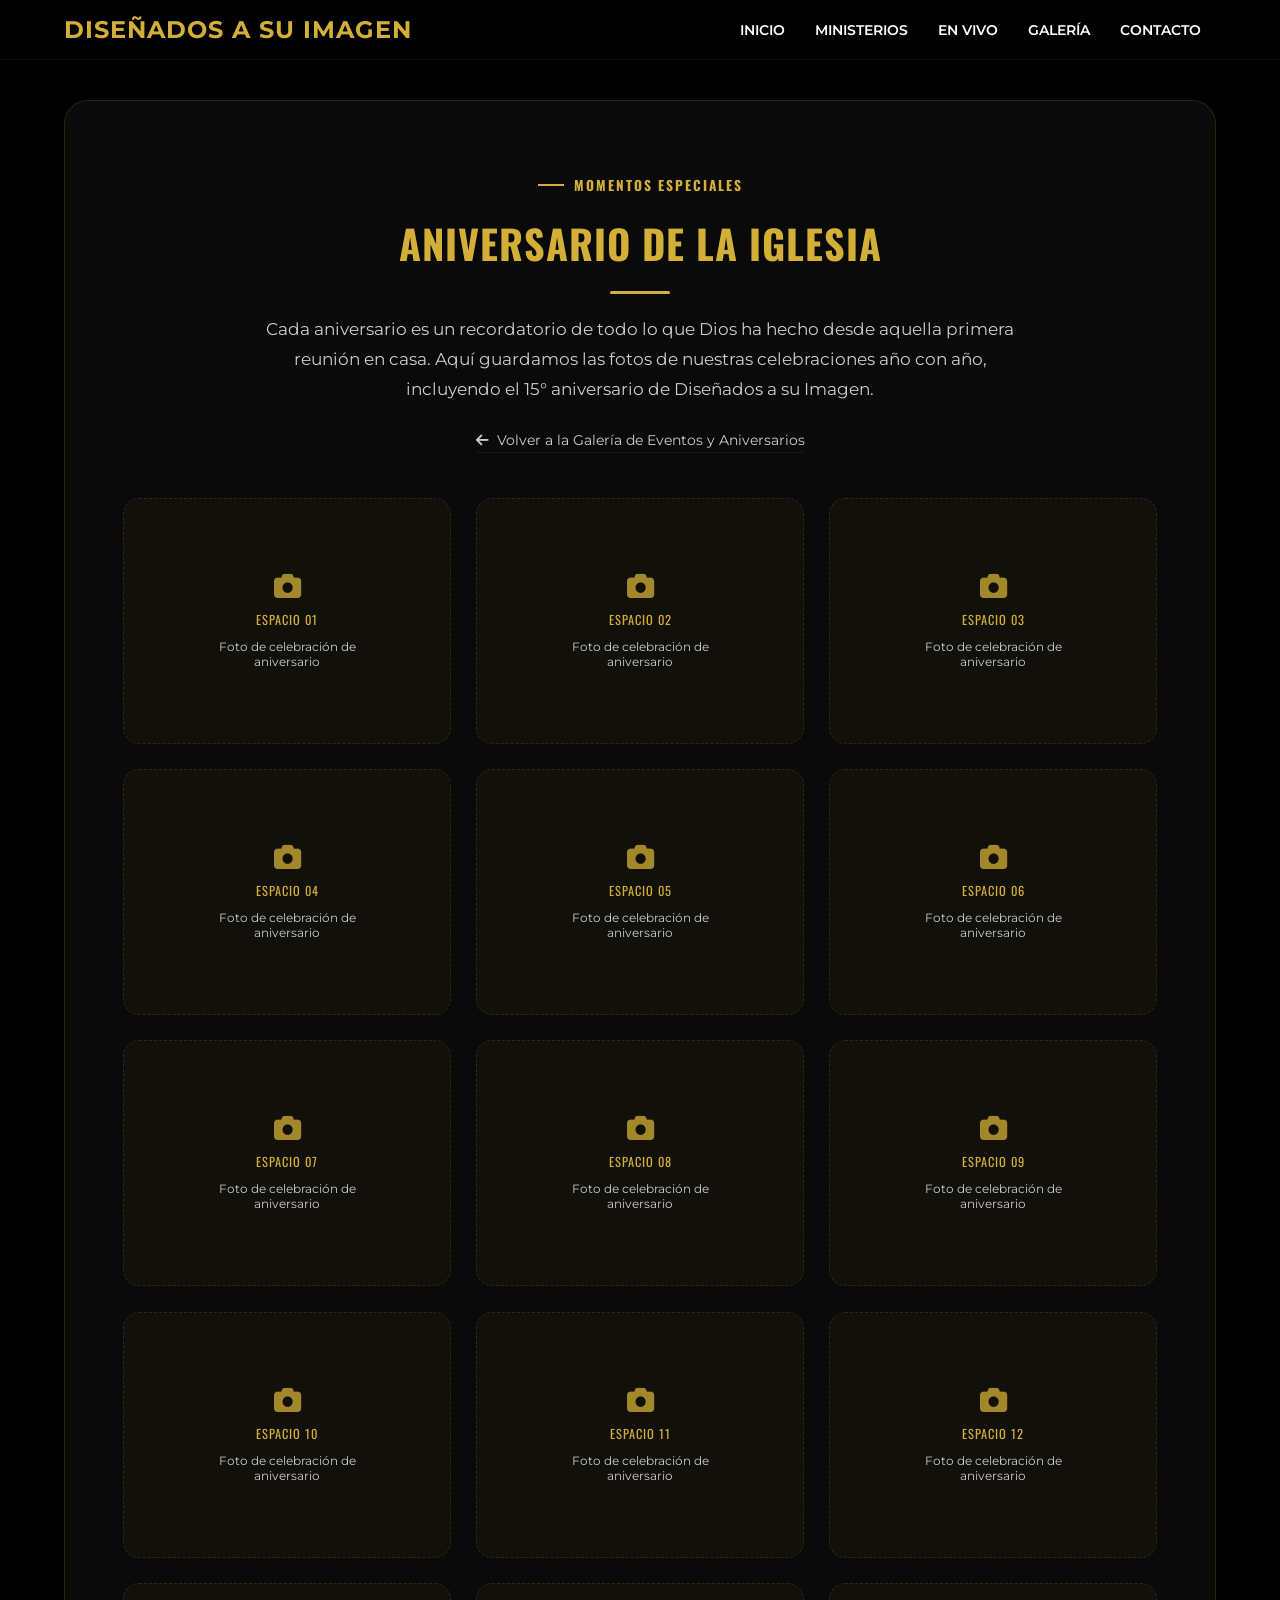
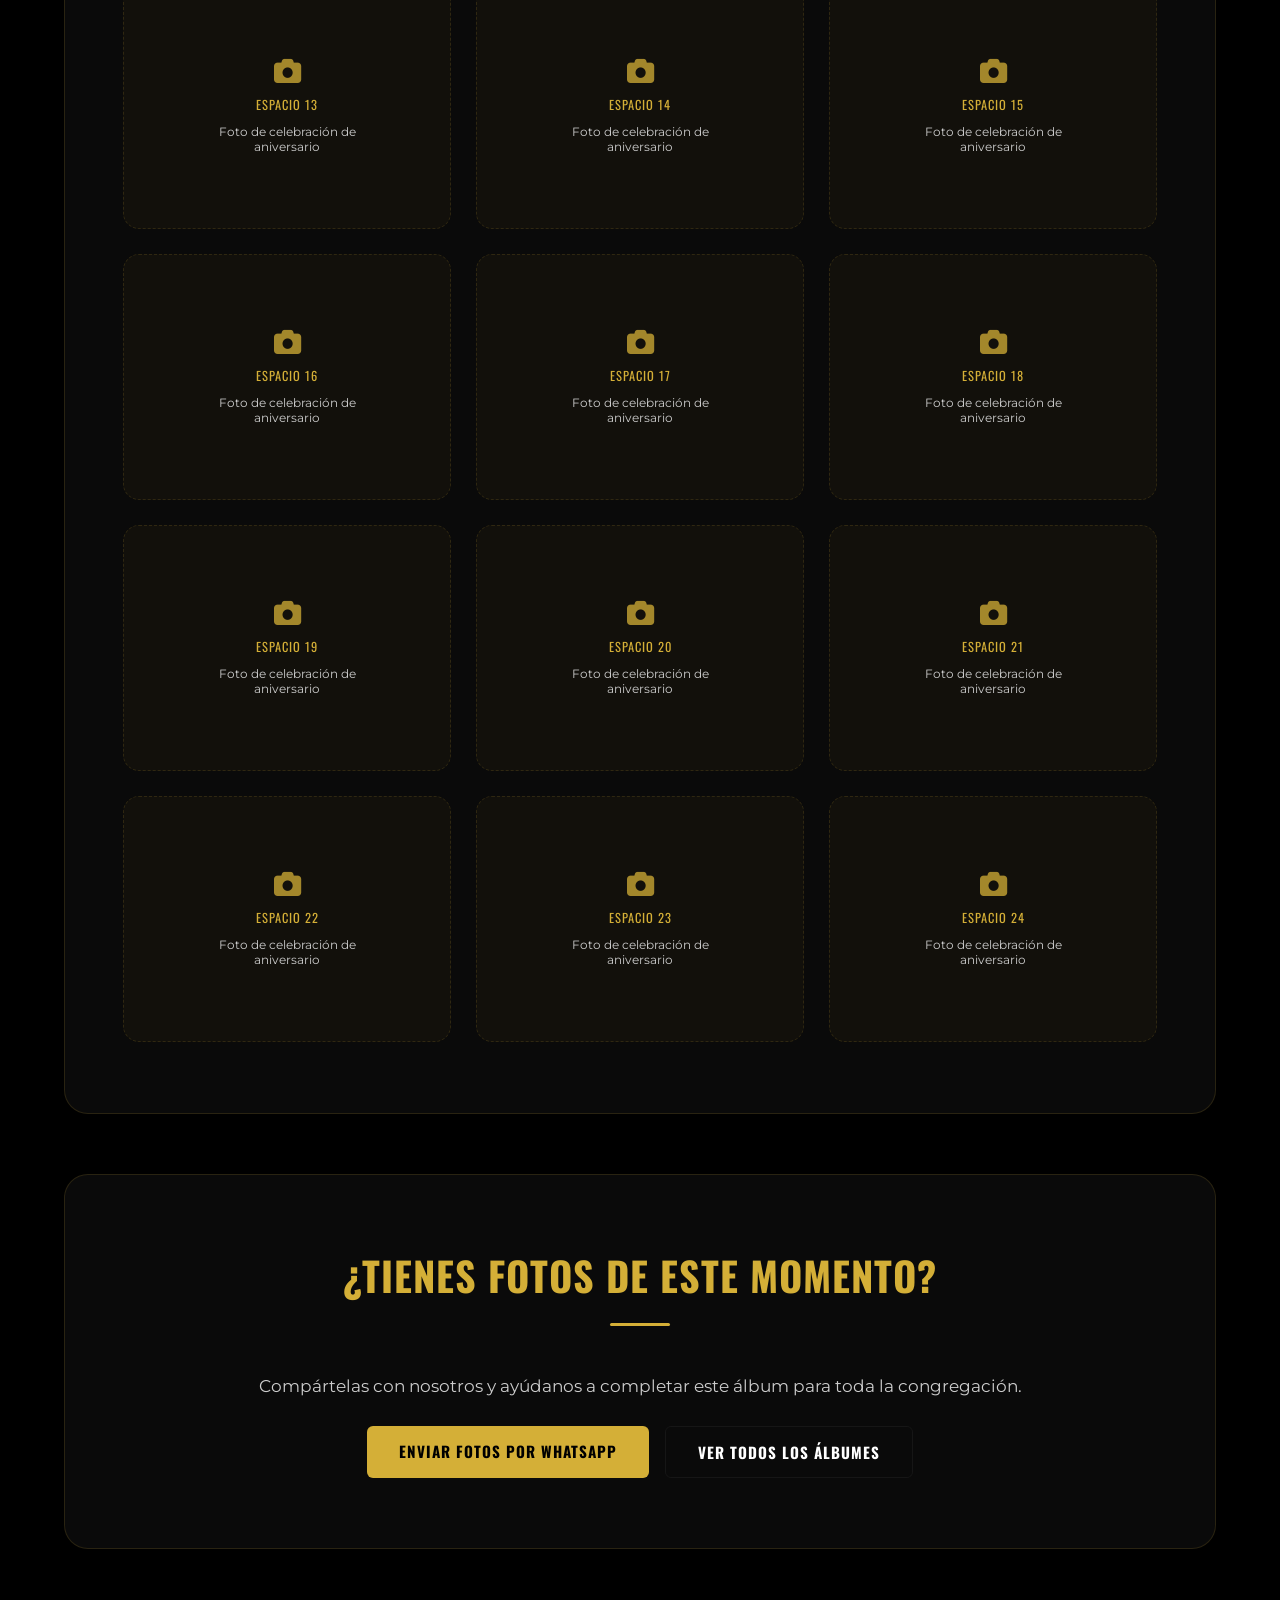
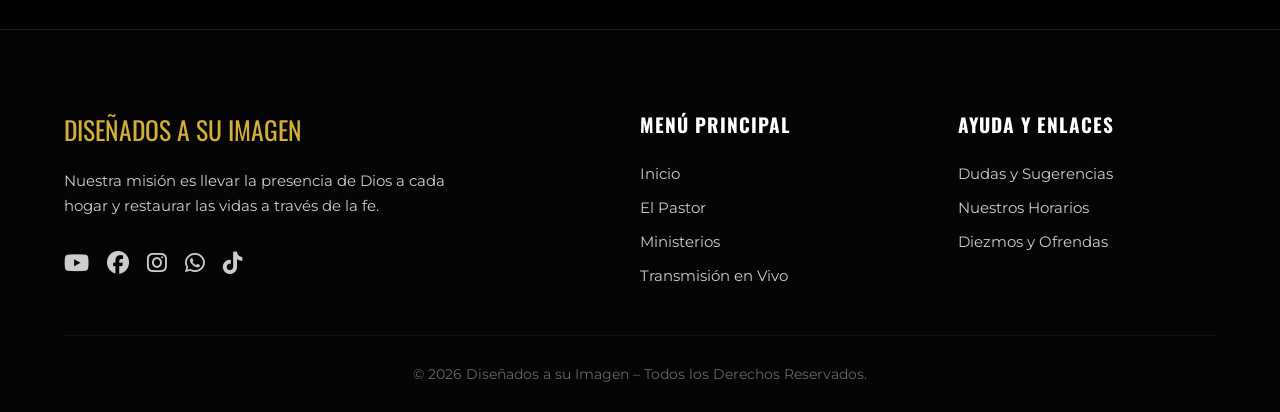
==== aniversario.html @ e5a306fc "Add files via upload" ====
<!DOCTYPE html>
<html lang="es">
<head>
    <meta charset="UTF-8">
    <meta name="viewport" content="width=device-width, initial-scale=1.0">

    <meta name="description" content="Cada aniversario es un recordatorio de todo lo que Dios ha hecho desde aquella primera reunión en casa. Aquí guardamos las fotos de nuestras celebraciones año con año, incluyendo el 15° aniversario de Diseñados a su Imagen.">

    <title>Aniversario de la Iglesia | Diseñados a su Imagen</title>

    <link rel="icon" type="image/svg+xml" href="favicon.svg">

    <link rel="preconnect" href="https://cdnjs.cloudflare.com" crossorigin>
    <link rel="preconnect" href="https://fonts.googleapis.com" crossorigin>

    <link rel="stylesheet" href="https://cdnjs.cloudflare.com/ajax/libs/font-awesome/6.4.0/css/all.min.css">
    <link rel="stylesheet" href="estilos.css">
    <link rel="stylesheet" href="galeria-extra.css">
</head>
<body>
    <header>
        <nav class="nav-principal">
            <a href="https://disenados-asu-imagen.github.io/index.html#inicio" class="logo">DISEÑADOS A SU IMAGEN</a>

            <ul class="menu-links">
                <li><a href="https://disenados-asu-imagen.github.io/index.html#inicio">Inicio</a></li>
                <li><a href="https://disenados-asu-imagen.github.io/index.html#ministerio">Ministerios</a></li>
                <li><a href="https://disenados-asu-imagen.github.io/index.html#en-vivo">En Vivo</a></li>
                <li><a href="https://disenados-asu-imagen.github.io/visita.html">Galería</a></li>
                <li><a href="https://disenados-asu-imagen.github.io/index.html#contacto">Contacto</a></li>
            </ul>
        </nav>
    </header>

    <section class="seccion">
        <div class="contenedor panel-elegante galeria-hero">
            <span class="galeria-eyebrow reveal">Momentos especiales</span>
            <h1 class="titulo-seccion reveal">ANIVERSARIO DE LA IGLESIA</h1>
            <p class="galeria-intro reveal">Cada aniversario es un recordatorio de todo lo que Dios ha hecho desde aquella primera reunión en casa. Aquí guardamos las fotos de nuestras celebraciones año con año, incluyendo el 15° aniversario de Diseñados a su Imagen.</p>
            <a class="volver-galeria reveal" href="https://disenados-asu-imagen.github.io/visita.html"><i class="fas fa-arrow-left"></i> Volver a la Galería de Eventos y Aniversarios</a>

            <div class="galeria-grid">
                <div class="foto-placeholder reveal" data-slot="01">
                    <i class="fas fa-camera"></i>
                    <span class="slot-label">Espacio 01</span>
                    <span class="slot-hint">Foto de celebración de aniversario</span>
                </div>
                <!-- Foto real: reemplaza el <div> de arriba por
                     <div class="foto-placeholder foto-real reveal"><img src="fotos/CARPETA/foto-01.jpg" alt="Descripción de la foto"></div> -->

                <div class="foto-placeholder reveal" data-slot="02">
                    <i class="fas fa-camera"></i>
                    <span class="slot-label">Espacio 02</span>
                    <span class="slot-hint">Foto de celebración de aniversario</span>
                </div>
                <!-- Foto real: reemplaza el <div> de arriba por
                     <div class="foto-placeholder foto-real reveal"><img src="fotos/CARPETA/foto-02.jpg" alt="Descripción de la foto"></div> -->

                <div class="foto-placeholder reveal" data-slot="03">
                    <i class="fas fa-camera"></i>
                    <span class="slot-label">Espacio 03</span>
                    <span class="slot-hint">Foto de celebración de aniversario</span>
                </div>
                <!-- Foto real: reemplaza el <div> de arriba por
                     <div class="foto-placeholder foto-real reveal"><img src="fotos/CARPETA/foto-03.jpg" alt="Descripción de la foto"></div> -->

                <div class="foto-placeholder reveal" data-slot="04">
                    <i class="fas fa-camera"></i>
                    <span class="slot-label">Espacio 04</span>
                    <span class="slot-hint">Foto de celebración de aniversario</span>
                </div>
                <!-- Foto real: reemplaza el <div> de arriba por
                     <div class="foto-placeholder foto-real reveal"><img src="fotos/CARPETA/foto-04.jpg" alt="Descripción de la foto"></div> -->

                <div class="foto-placeholder reveal" data-slot="05">
                    <i class="fas fa-camera"></i>
                    <span class="slot-label">Espacio 05</span>
                    <span class="slot-hint">Foto de celebración de aniversario</span>
                </div>
                <!-- Foto real: reemplaza el <div> de arriba por
                     <div class="foto-placeholder foto-real reveal"><img src="fotos/CARPETA/foto-05.jpg" alt="Descripción de la foto"></div> -->

                <div class="foto-placeholder reveal" data-slot="06">
                    <i class="fas fa-camera"></i>
                    <span class="slot-label">Espacio 06</span>
                    <span class="slot-hint">Foto de celebración de aniversario</span>
                </div>
                <!-- Foto real: reemplaza el <div> de arriba por
                     <div class="foto-placeholder foto-real reveal"><img src="fotos/CARPETA/foto-06.jpg" alt="Descripción de la foto"></div> -->

                <div class="foto-placeholder reveal" data-slot="07">
                    <i class="fas fa-camera"></i>
                    <span class="slot-label">Espacio 07</span>
                    <span class="slot-hint">Foto de celebración de aniversario</span>
                </div>
                <!-- Foto real: reemplaza el <div> de arriba por
                     <div class="foto-placeholder foto-real reveal"><img src="fotos/CARPETA/foto-07.jpg" alt="Descripción de la foto"></div> -->

                <div class="foto-placeholder reveal" data-slot="08">
                    <i class="fas fa-camera"></i>
                    <span class="slot-label">Espacio 08</span>
                    <span class="slot-hint">Foto de celebración de aniversario</span>
                </div>
                <!-- Foto real: reemplaza el <div> de arriba por
                     <div class="foto-placeholder foto-real reveal"><img src="fotos/CARPETA/foto-08.jpg" alt="Descripción de la foto"></div> -->

                <div class="foto-placeholder reveal" data-slot="09">
                    <i class="fas fa-camera"></i>
                    <span class="slot-label">Espacio 09</span>
                    <span class="slot-hint">Foto de celebración de aniversario</span>
                </div>
                <!-- Foto real: reemplaza el <div> de arriba por
                     <div class="foto-placeholder foto-real reveal"><img src="fotos/CARPETA/foto-09.jpg" alt="Descripción de la foto"></div> -->

                <div class="foto-placeholder reveal" data-slot="10">
                    <i class="fas fa-camera"></i>
                    <span class="slot-label">Espacio 10</span>
                    <span class="slot-hint">Foto de celebración de aniversario</span>
                </div>
                <!-- Foto real: reemplaza el <div> de arriba por
                     <div class="foto-placeholder foto-real reveal"><img src="fotos/CARPETA/foto-10.jpg" alt="Descripción de la foto"></div> -->

                <div class="foto-placeholder reveal" data-slot="11">
                    <i class="fas fa-camera"></i>
                    <span class="slot-label">Espacio 11</span>
                    <span class="slot-hint">Foto de celebración de aniversario</span>
                </div>
                <!-- Foto real: reemplaza el <div> de arriba por
                     <div class="foto-placeholder foto-real reveal"><img src="fotos/CARPETA/foto-11.jpg" alt="Descripción de la foto"></div> -->

                <div class="foto-placeholder reveal" data-slot="12">
                    <i class="fas fa-camera"></i>
                    <span class="slot-label">Espacio 12</span>
                    <span class="slot-hint">Foto de celebración de aniversario</span>
                </div>
                <!-- Foto real: reemplaza el <div> de arriba por
                     <div class="foto-placeholder foto-real reveal"><img src="fotos/CARPETA/foto-12.jpg" alt="Descripción de la foto"></div> -->

                <div class="foto-placeholder reveal" data-slot="13">
                    <i class="fas fa-camera"></i>
                    <span class="slot-label">Espacio 13</span>
                    <span class="slot-hint">Foto de celebración de aniversario</span>
                </div>
                <!-- Foto real: reemplaza el <div> de arriba por
                     <div class="foto-placeholder foto-real reveal"><img src="fotos/CARPETA/foto-13.jpg" alt="Descripción de la foto"></div> -->

                <div class="foto-placeholder reveal" data-slot="14">
                    <i class="fas fa-camera"></i>
                    <span class="slot-label">Espacio 14</span>
                    <span class="slot-hint">Foto de celebración de aniversario</span>
                </div>
                <!-- Foto real: reemplaza el <div> de arriba por
                     <div class="foto-placeholder foto-real reveal"><img src="fotos/CARPETA/foto-14.jpg" alt="Descripción de la foto"></div> -->

                <div class="foto-placeholder reveal" data-slot="15">
                    <i class="fas fa-camera"></i>
                    <span class="slot-label">Espacio 15</span>
                    <span class="slot-hint">Foto de celebración de aniversario</span>
                </div>
                <!-- Foto real: reemplaza el <div> de arriba por
                     <div class="foto-placeholder foto-real reveal"><img src="fotos/CARPETA/foto-15.jpg" alt="Descripción de la foto"></div> -->

                <div class="foto-placeholder reveal" data-slot="16">
                    <i class="fas fa-camera"></i>
                    <span class="slot-label">Espacio 16</span>
                    <span class="slot-hint">Foto de celebración de aniversario</span>
                </div>
                <!-- Foto real: reemplaza el <div> de arriba por
                     <div class="foto-placeholder foto-real reveal"><img src="fotos/CARPETA/foto-16.jpg" alt="Descripción de la foto"></div> -->

                <div class="foto-placeholder reveal" data-slot="17">
                    <i class="fas fa-camera"></i>
                    <span class="slot-label">Espacio 17</span>
                    <span class="slot-hint">Foto de celebración de aniversario</span>
                </div>
                <!-- Foto real: reemplaza el <div> de arriba por
                     <div class="foto-placeholder foto-real reveal"><img src="fotos/CARPETA/foto-17.jpg" alt="Descripción de la foto"></div> -->

                <div class="foto-placeholder reveal" data-slot="18">
                    <i class="fas fa-camera"></i>
                    <span class="slot-label">Espacio 18</span>
                    <span class="slot-hint">Foto de celebración de aniversario</span>
                </div>
                <!-- Foto real: reemplaza el <div> de arriba por
                     <div class="foto-placeholder foto-real reveal"><img src="fotos/CARPETA/foto-18.jpg" alt="Descripción de la foto"></div> -->

                <div class="foto-placeholder reveal" data-slot="19">
                    <i class="fas fa-camera"></i>
                    <span class="slot-label">Espacio 19</span>
                    <span class="slot-hint">Foto de celebración de aniversario</span>
                </div>
                <!-- Foto real: reemplaza el <div> de arriba por
                     <div class="foto-placeholder foto-real reveal"><img src="fotos/CARPETA/foto-19.jpg" alt="Descripción de la foto"></div> -->

                <div class="foto-placeholder reveal" data-slot="20">
                    <i class="fas fa-camera"></i>
                    <span class="slot-label">Espacio 20</span>
                    <span class="slot-hint">Foto de celebración de aniversario</span>
                </div>
                <!-- Foto real: reemplaza el <div> de arriba por
                     <div class="foto-placeholder foto-real reveal"><img src="fotos/CARPETA/foto-20.jpg" alt="Descripción de la foto"></div> -->

                <div class="foto-placeholder reveal" data-slot="21">
                    <i class="fas fa-camera"></i>
                    <span class="slot-label">Espacio 21</span>
                    <span class="slot-hint">Foto de celebración de aniversario</span>
                </div>
                <!-- Foto real: reemplaza el <div> de arriba por
                     <div class="foto-placeholder foto-real reveal"><img src="fotos/CARPETA/foto-21.jpg" alt="Descripción de la foto"></div> -->

                <div class="foto-placeholder reveal" data-slot="22">
                    <i class="fas fa-camera"></i>
                    <span class="slot-label">Espacio 22</span>
                    <span class="slot-hint">Foto de celebración de aniversario</span>
                </div>
                <!-- Foto real: reemplaza el <div> de arriba por
                     <div class="foto-placeholder foto-real reveal"><img src="fotos/CARPETA/foto-22.jpg" alt="Descripción de la foto"></div> -->

                <div class="foto-placeholder reveal" data-slot="23">
                    <i class="fas fa-camera"></i>
                    <span class="slot-label">Espacio 23</span>
                    <span class="slot-hint">Foto de celebración de aniversario</span>
                </div>
                <!-- Foto real: reemplaza el <div> de arriba por
                     <div class="foto-placeholder foto-real reveal"><img src="fotos/CARPETA/foto-23.jpg" alt="Descripción de la foto"></div> -->

                <div class="foto-placeholder reveal" data-slot="24">
                    <i class="fas fa-camera"></i>
                    <span class="slot-label">Espacio 24</span>
                    <span class="slot-hint">Foto de celebración de aniversario</span>
                </div>
                <!-- Foto real: reemplaza el <div> de arriba por
                     <div class="foto-placeholder foto-real reveal"><img src="fotos/CARPETA/foto-24.jpg" alt="Descripción de la foto"></div> -->
            </div>
        </div>
    </section>

    <section class="seccion">
        <div class="contenedor panel-elegante galeria-cta">
            <h2 class="titulo-seccion reveal">¿TIENES FOTOS DE ESTE MOMENTO?</h2>
            <p class="reveal">Compártelas con nosotros y ayúdanos a completar este álbum para toda la congregación.</p>
            <div class="cta-botones reveal">
                <a class="btn-dorado" href="https://w.app/xj23cq">Enviar fotos por WhatsApp</a>
                <a class="btn-fantasma" href="https://disenados-asu-imagen.github.io/visita.html">Ver todos los álbumes</a>
            </div>
        </div>
    </section>

    <footer class="footer-elegante">
        <div class="footer-grid">
            <div class="footer-col footer-branding">
                <div class="footer-logo">DISEÑADOS A SU IMAGEN</div>
                <p class="footer-desc">Nuestra misión es llevar la presencia de Dios a cada hogar y restaurar las vidas a través de la fe.</p>
                <div class="redes-sociales">
                    <a href="https://www.youtube.com/@i3diztapalapa?si=8xpWdP1BUuz9N-61" target="_blank" aria-label="YouTube"><i class="fab fa-youtube"></i></a>
                    <a href="https://www.facebook.com/profile.php?id=100064418572744&locale=es_LA" target="_blank" aria-label="Facebook"><i class="fab fa-facebook"></i></a>
                    <a href="https://www.instagram.com/disenadosasuimagen/" target="_blank" aria-label="Instagram"><i class="fab fa-instagram"></i></a>
                    <a href="https://w.app/xj23cq" target="_blank" aria-label="WhatsApp"><i class="fab fa-whatsapp"></i></a>
                    <a href="https://www.tiktok.com/@disenadosasuimagen?_r=1&_t=ZS-98UqigoqQQW" target="_blank" aria-label="TikTok"><i class="fab fa-tiktok"></i></a>
                </div>
            </div>
            <div class="footer-col">
                <h4>Menú Principal</h4>
                <ul>
                    <li><a href="https://disenados-asu-imagen.github.io/index.html#inicio">Inicio</a></li>
                    <li><a href="https://disenados-asu-imagen.github.io/index.html#pastor">El Pastor</a></li>
                    <li><a href="https://disenados-asu-imagen.github.io/index.html#ministerio">Ministerios</a></li>
                    <li><a href="https://disenados-asu-imagen.github.io/index.html#en-vivo">Transmisión en Vivo</a></li>
                </ul>
            </div>
            <div class="footer-col">
                <h4>Ayuda y Enlaces</h4>
                <ul>
                    <li><a href="https://disenados-asu-imagen.github.io/index.html#contacto">Dudas y Sugerencias</a></li>
                    <li><a href="https://disenados-asu-imagen.github.io/index.html#horarios">Nuestros Horarios</a></li>
                    <li><a href="https://disenados-asu-imagen.github.io/donaciones.html">Diezmos y Ofrendas</a></li>
                </ul>
            </div>
        </div>
        <div class="copyright">
            © 2026 Diseñados a su Imagen – Todos los Derechos Reservados.
        </div>
    </footer>

    <script src="animaciones.js" defer></script>
</body>
</html>
---- estilos.css ----
@import url('https://fonts.googleapis.com/css2?family=Montserrat:wght@300;400;600;700&family=Oswald:wght@400;700&display=swap');

:root {
    --gold: #d4af37;
    --gold-hover: #b5952f;
    --black: #000000;
    --panel-bg: #0a0a0a;
    --panel-border: rgba(212, 175, 55, 0.15);
    --card-border: rgba(255, 255, 255, 0.05);
    --white: #ffffff;
    --text-muted: #cccccc;
}

* {
    margin: 0;
    padding: 0;
    box-sizing: border-box;
}

html { scroll-behavior: smooth; }

a {
    text-decoration: none;
}

body {
    font-family: 'Montserrat', sans-serif;
    background-color: var(--black);
    color: var(--white);
    padding-top: 70px;
}

h1, h2, h3, h4 {
    font-family: 'Oswald', sans-serif;
    text-transform: uppercase;
}

/* ====== MENÚ SUPERIOR ====== */
header {
    background: rgba(0, 0, 0, 0.95);
    backdrop-filter: blur(10px);
    padding: 15px 0;
    position: fixed;
    width: 100%;
    top: 0;
    z-index: 2000;
    border-bottom: 1px solid var(--card-border);
}

.nav-principal {
    display: flex;
    align-items: center;
    justify-content: space-between;
    width: 100%;
    max-width: 1300px;
    margin: auto;
    padding: 0 5%;
}

.logo {
    color: var(--gold); 
    font-size: 1.5rem;
    font-weight: 700;
    letter-spacing: 1px;
    text-decoration: none;
}

.menu-links { 
    display: flex; 
    list-style: none; 
    align-items: center; 
}

.menu-links li { margin: 0 15px; }
.menu-links li a {
    text-decoration: none;
    color: var(--white);
    font-weight: 600;
    font-size: 0.85rem;
    text-transform: uppercase;
    transition: color 0.3s;
    position: relative;
}
.menu-links li a:hover, .menu-links a.activo { color: var(--gold); }
.menu-links a.activo::after {
    content: '';
    position: absolute;
    left: 0; right: 0; bottom: -6px;
    height: 2px;
    background: var(--gold);
    border-radius: 2px;
}

/* ====== COMPONENTES GLOBALES ====== */
.btn-dorado {
    display: inline-block;
    background: var(--gold);
    color: var(--black);
    padding: 14px 32px;
    border-radius: 6px;
    font-family: 'Oswald', sans-serif;
    font-size: 0.95rem;
    font-weight: 700;
    text-transform: uppercase;
    letter-spacing: 1px;
    text-decoration: none;
    border: none;
    cursor: pointer;
    transition: transform 0.4s cubic-bezier(0.16, 1, 0.3, 1), box-shadow 0.4s, background 0.3s;
    position: relative;
    overflow: hidden;
    z-index: 0;
}

.btn-dorado::before {
    content: '';
    position: absolute;
    top: 0; left: -60%; width: 35%; height: 100%;
    background: linear-gradient(115deg, transparent 0%, rgba(255,255,255,0.65) 50%, transparent 100%);
    transform: skewX(-18deg);
    transition: left 0.75s cubic-bezier(0.16, 1, 0.3, 1);
    z-index: -1;
}

.btn-dorado:hover {
    background: var(--gold-hover);
    transform: translateY(-3px);
    box-shadow: 0 14px 28px rgba(212, 175, 55, 0.25);
}
.btn-dorado:hover::before { left: 130%; }

.btn-lg { padding: 18px 40px; font-size: 1.1rem; }
.btn-mt { margin-top: 25px; }
.btn-full { width: 100%; }

/* ====== HERO ÉLITE ====== */
.hero {
    position: relative;
    height: 90vh;
    display: flex;
    align-items: center;
    padding: 0 5%;
    overflow: hidden;
    background: var(--black);
}

.hero-mesh {
    position: absolute;
    inset: -10%;
    z-index: 0;
    background:
        radial-gradient(ellipse 60% 55% at 50% 38%, rgba(245,240,228,0.95) 0%, rgba(120,110,90,0.55) 35%, rgba(20,18,14,0.9) 62%, #000000 85%),
        radial-gradient(circle at 15% 85%, rgba(212,175,55,0.10) 0%, transparent 45%);
    animation: meshDrift 26s ease-in-out infinite alternate;
}

@keyframes meshDrift {
    0%   { transform: translate(0%, 0%) scale(1); }
    50%  { transform: translate(-2%, 1.5%) scale(1.06); }
    100% { transform: translate(1.5%, -2%) scale(1.03); }
}

.hero-vignette {
    position: absolute;
    inset: 0;
    z-index: 1;
    background: linear-gradient(to right, rgba(0,0,0,0.85) 0%, rgba(0,0,0,0.5) 45%, rgba(0,0,0,0.3) 75%, rgba(0,0,0,0.6) 100%);
}

#hero-particulas {
    position: absolute;
    inset: 0;
    z-index: 2;
    width: 100%;
    height: 100%;
}

.texto-bienvenida {
    position: relative;
    z-index: 3;
    max-width: 750px;
    margin: auto;
    text-align: center;
}

.mensaje-comunidad {
    color: var(--gold);
    font-family: 'Oswald', sans-serif;
    font-weight: 700;
    font-size: 1rem;
    letter-spacing: 2px;
    margin-bottom: 20px;
}

.versiculo-principal {
    font-size: clamp(2rem, 4.5vw, 3.8rem);
    line-height: 1.15;
    margin-bottom: 25px;
    text-shadow: 0 10px 30px rgba(0,0,0,0.8);
}

.salmo-referencia {
    color: var(--text-muted);
    font-style: italic;
    font-size: 1.2rem;
    margin-bottom: 40px;
}

/* ====== SISTEMA DE PANELES ====== */
.seccion { padding: 30px 5%; }

.panel-elegante {
    background: var(--panel-bg);
    border: 1px solid var(--panel-border);
    border-radius: 24px;
    box-shadow: 0 8px 32px rgba(0, 0, 0, 0.4);
    padding: 70px 5%;
    max-width: 1250px;
    margin: 0 auto;
    position: relative;
}

.titulo-seccion {
    color: var(--gold);
    font-size: 2.5rem;
    text-align: center;
    margin-bottom: 50px;
    position: relative;
    letter-spacing: 1px;
}
.titulo-seccion::after {
    content: '';
    width: 60px;
    height: 3px;
    background: var(--gold);
    display: block;
    margin: 18px auto 0;
    border-radius: 2px;
}

/* ====== SCROLL REVEAL ====== */
.reveal {
    opacity: 0;
    transform: translateY(28px);
    transition: opacity 0.8s cubic-bezier(0.16, 1, 0.3, 1), transform 0.8s cubic-bezier(0.16, 1, 0.3, 1);
    will-change: opacity, transform;
}
.reveal.visible { opacity: 1; transform: translateY(0); }

/* ====== PASTORES SLIDER ====== */
.pastores-slider-wrap { position: relative; display: flex; align-items: center; gap: 20px; }
.pastores-slider {
    display: flex;
    overflow-x: auto;
    scroll-snap-type: x mandatory;
    gap: 40px;
    padding-bottom: 20px;
    scrollbar-width: none; /* Ocultar scrollbar visual */
    flex: 1;
}
.pastores-slider::-webkit-scrollbar { display: none; }
.pastor-slide {
    flex: 0 0 100%;
    scroll-snap-align: center;
    display: grid;
    grid-template-columns: 1fr 1fr;
    gap: 60px;
    align-items: center;
}
.pastor-img-container { height: clamp(300px, 40vw, 500px); }
.pastor-img {
    width: 100%; height: 100%;
    object-fit: cover;
    border-radius: 16px;
    box-shadow: 20px 20px 0px var(--gold);
}
.subtitulo-pastores { color: var(--gold); margin-bottom: 10px; font-size: 1.1rem; }
.pastor-info h3 { font-size: 2.8rem; margin-bottom: 25px; }
.pastor-info p { font-size: 1.1rem; line-height: 1.8; color: var(--text-muted); margin-bottom: 20px; }

.slider-flecha {
    flex-shrink: 0;
    width: 54px; height: 54px;
    border-radius: 50%;
    border: 1px solid var(--gold);
    background: transparent;
    color: var(--gold);
    font-size: 1.2rem;
    cursor: pointer;
    transition: all 0.3s ease;
}
.slider-flecha:hover { background: var(--gold); color: var(--black); transform: scale(1.05); }

/* ====== TARJETAS (MINISTERIOS) ====== */
.ministerios-grid {
    display: grid;
    grid-template-columns: repeat(auto-fit, minmax(320px, 1fr));
    gap: 30px;
}
.tarjeta {
    position: relative;
    height: 450px;
    border-radius: 16px;
    overflow: hidden;
    border: 1px solid var(--card-border);
}
.tarjeta img { width: 100%; height: 100%; object-fit: cover; transition: transform 0.6s ease; }
.tarjeta:hover img { transform: scale(1.08); }
.tarjeta-overlay {
    position: absolute;
    bottom: 0; left: 0; right: 0;
    background: linear-gradient(transparent, rgba(0,0,0,0.95) 50%);
    padding: 50px 25px 25px;
}
.tarjeta-overlay h3 { font-size: 1.4rem; margin-bottom: 10px; color: var(--gold); }
.tarjeta-overlay p { font-size: 0.95rem; color: #eee; line-height: 1.5; margin-bottom: 15px; }
.enlace-tarjeta { color: var(--gold); text-decoration: none; font-weight: bold; font-size: 0.9rem; }

/* ====== REDES SOCIALES ====== */
.redes-grandes-grid { display: grid; grid-template-columns: repeat(auto-fit, minmax(240px, 1fr)); gap: 20px; }
.red-cuadro {
    position: relative;
    aspect-ratio: 1 / 1;
    display: flex; align-items: center; justify-content: center;
    border-radius: 16px;
    border: 1px solid var(--card-border);
    overflow: hidden;
}
.red-cuadro img { position: absolute; top: 0; left: 0; width: 100%; height: 100%; object-fit: cover; z-index: 1; transition: transform 0.5s ease; }
.red-cuadro::after { content: ''; position: absolute; inset: 0; background: rgba(0,0,0,0.65); z-index: 2; transition: background 0.4s ease; }
.red-cuadro:hover img { transform: scale(1.08); }
.red-cuadro:hover::after { background: rgba(0,0,0,0.4); }
.red-cuadro i.icono-centro { position: relative; z-index: 3; font-size: 5rem; color: var(--gold); transition: transform 0.3s; text-shadow: 0 10px 20px rgba(0,0,0,0.8); }
.red-cuadro:hover i.icono-centro { transform: scale(1.15); }

/* ====== PRÉDICAS ====== */
.predica-grid { display: grid; grid-template-columns: 1fr 1.5fr; gap: 50px; align-items: center; }
.titulo-predica { color: var(--gold); font-size: 2.2rem; margin-bottom: 20px; }
.texto-predica { color: var(--text-muted); font-size: 1.1rem; line-height: 1.8; margin-bottom: 35px; }
.video-responsive {
    position: relative; padding-bottom: 56.25%; height: 0;
    border-radius: 16px; overflow: hidden;
    box-shadow: 0 15px 40px rgba(0,0,0,0.5);
    border: 1px solid var(--panel-border);
}
.video-responsive iframe { position: absolute; top: 0; left: 0; width: 100%; height: 100%; }

/* ====== CONTACTO ====== */
.contacto-grid { display: grid; grid-template-columns: 1fr 1.5fr; gap: 50px; }
.info-contacto h4 { font-size: 1.5rem; margin-bottom: 25px; color: var(--white); }
.info-contacto p { margin-bottom: 18px; display: flex; align-items: center; gap: 12px; color: var(--text-muted); }
.info-contacto i { color: var(--gold); font-size: 1.3rem; }
.enlace-info { color: inherit; text-decoration: none; transition: color 0.3s; }
.enlace-info:hover { color: var(--gold); }
.info-contacto--espaciado { margin-bottom: 50px; }
.subtitulo-form { margin-bottom: 20px; font-size: 1.2rem; }

.formulario { display: grid; gap: 20px; }
.formulario input, .formulario textarea {
    width: 100%; padding: 18px;
    border: 1px solid var(--card-border); border-radius: 8px;
    font-family: 'Montserrat', sans-serif; font-size: 0.95rem;
    background: rgba(255,255,255,0.03); color: var(--white);
    transition: border-color 0.3s, background 0.3s;
}
.formulario input:focus, .formulario textarea:focus { outline: none; border-color: var(--gold); background: rgba(255,255,255,0.05); }
.formulario textarea { resize: vertical; min-height: 140px; }
.etiqueta-oculta { position: absolute; width: 1px; height: 1px; overflow: hidden; clip: rect(0, 0, 0, 0); }

.mensaje-estado { padding: 0; font-size: 0.9rem; line-height: 1.5; border-radius: 6px; transition: padding 0.2s ease; }
.mensaje-estado:empty { padding: 0; }
.mensaje-estado--exito { padding: 15px; background: rgba(34, 197, 94, 0.1); color: #4ade80; border-left: 4px solid #22c55e; }
.mensaje-estado--error { padding: 15px; background: rgba(239, 68, 68, 0.1); color: #f87171; border-left: 4px solid #ef4444; }

.mapa-embed { border-radius: 16px; overflow: hidden; border: 1px solid var(--card-border); min-height: 450px; }

/* ====== HORARIOS ====== */
.horarios-grid { display: grid; grid-template-columns: repeat(auto-fit, minmax(280px, 1fr)); gap: 25px; }
.horario-dia {
    background-color: rgba(255,255,255,0.02);
    border-radius: 16px; padding: 30px 25px;
    border: 1px solid var(--card-border);
    transition: transform 0.3s ease, border-color 0.3s ease;
}
.horario-dia:hover { transform: translateY(-5px); border-color: var(--panel-border); }
.horario-dia-destacado { background: rgba(212, 175, 55, 0.05); border-color: var(--panel-border); }
.horario-dia-titulo {
    color: var(--gold); font-size: 1.25rem; letter-spacing: 1px;
    margin-bottom: 20px; padding-bottom: 15px;
    border-bottom: 1px solid var(--card-border);
    display: flex; flex-direction: column; gap: 8px;
}
.tag-principal {
    font-family: 'Montserrat', sans-serif; background: var(--gold); color: var(--black);
    font-size: 0.65rem; font-weight: 700; padding: 4px 12px; border-radius: 20px; width: fit-content;
}
.horario-item { display: flex; align-items: center; justify-content: space-between; gap: 15px; padding: 12px 0; border-bottom: 1px solid rgba(255,255,255,0.04); }
.horario-item:last-child { border-bottom: none; }
.horario-item-info { display: flex; flex-direction: column; gap: 4px; }
.horario-actividad { color: var(--white); font-size: 1rem; font-weight: 600; }
.horario-actividad small { color: #888; font-weight: 400; font-size: 0.8rem; display: block; margin-top: 2px; }
.horario-hora { color: var(--text-muted); font-size: 0.85rem; }
.horario-hora i { color: var(--gold); margin-right: 6px; }

.badge-doble { display: flex; flex-direction: column; gap: 6px; align-items: flex-end; }
.badge-modalidad { display: inline-flex; align-items: center; gap: 6px; font-size: 0.72rem; font-weight: 700; letter-spacing: 0.5px; padding: 6px 12px; border-radius: 20px; white-space: nowrap; flex-shrink: 0; }
.badge-amarillo { background: rgba(255, 235, 59, 0.15); color: #ffeb3b; }
.badge-zoom { background: rgba(45, 138, 255, 0.15); color: #4d9fff; }
.badge-presencial { background: rgba(212, 175, 55, 0.18); color: var(--gold); }
.badge-facebook { background: rgba(66, 103, 178, 0.2); color: #6d8fd6; }

/* ====== PREGUNTAS FRECUENTES ====== */
.icono-faq-box { display: flex; justify-content: center; margin-bottom: 20px; }
.icono-faq-box span { display: flex; align-items: center; justify-content: center; width: 60px; height: 60px; color: var(--gold); font-size: 2rem; font-weight: bold; border: 2px solid var(--panel-border); border-radius: 12px; }
.faq-contenedor { max-width: 900px; margin: 0 auto; display: flex; flex-direction: column; gap: 15px; }
.faq-item { background-color: rgba(255,255,255,0.02); border-radius: 12px; overflow: hidden; border: 1px solid var(--card-border); transition: border-color 0.3s; }
.faq-item:hover { border-color: var(--panel-border); }
.faq-item summary { padding: 22px 25px; font-size: 1.05rem; color: var(--white); font-weight: 600; cursor: pointer; list-style: none; transition: color 0.3s; }
.faq-item summary::-webkit-details-marker { display: none; }
.faq-item summary:hover { color: var(--gold); }
.faq-respuesta { padding: 0 25px 25px; color: var(--text-muted); font-size: 0.95rem; line-height: 1.7; }

/* ====== FOOTER ====== */
.footer-elegante { background: #050505; padding: 80px 5% 30px; border-top: 1px solid var(--panel-border); margin-top: 50px; }
.footer-grid { display: grid; grid-template-columns: 2fr 1fr 1fr; gap: 60px; max-width: 1250px; margin: auto; border-bottom: 1px solid var(--card-border); padding-bottom: 50px; margin-bottom: 30px; }
.footer-logo { color: var(--gold); font-size: 1.6rem; font-family: 'Oswald', sans-serif; margin-bottom: 20px; }
.footer-desc { color: var(--text-muted); font-size: 0.95rem; line-height: 1.7; margin-bottom: 30px; max-width: 400px; }
.footer-col h4 { color: var(--white); font-size: 1.2rem; margin-bottom: 25px; letter-spacing: 1px; }
.footer-col ul { list-style: none; display: flex; flex-direction: column; gap: 15px; }
.footer-col ul li a { color: var(--text-muted); text-decoration: none; transition: color 0.3s; font-size: 0.95rem; }
.footer-col ul li a:hover { color: var(--gold); }
.redes-sociales { display: flex; gap: 18px; }
.redes-sociales a { color: var(--text-muted); font-size: 1.4rem; transition: color 0.3s, transform 0.3s; }
.redes-sociales a:hover { color: var(--gold); transform: translateY(-3px); }
.copyright { text-align: center; color: #666; font-size: 0.85rem; }

/* ====== RESPONSIVE ====== */
@media (prefers-reduced-motion: reduce) {
    .reveal, .hero-mesh, .btn-dorado::before, .red-cuadro img, .tarjeta img { animation: none !important; transition: none !important; transform: none !important; opacity: 1 !important; }
}

@media (max-width: 1024px) {
    .predica-grid, .contacto-grid, .pastor-slide { grid-template-columns: 1fr; }
    .pastor-info { text-align: center; }
    .footer-grid { grid-template-columns: 1fr 1fr; }
}

@media (max-width: 768px) {
    .nav-principal { flex-direction: column; padding: 15px; }
    .logo { margin-bottom: 15px; }
    .menu-links { flex-wrap: wrap; justify-content: center; gap: 10px; }
    .menu-links li { margin: 0 5px; }
    
    .panel-elegante { padding: 40px 20px; border-radius: 16px; }
    .titulo-seccion { font-size: 2rem; margin-bottom: 30px; }
    
    .versiculo-principal { font-size: 2.2rem; }
    .texto-bienvenida { text-align: center; }
    
    .footer-grid { grid-template-columns: 1fr; text-align: center; gap: 40px; }
    .footer-desc { margin: 0 auto 30px; }
    .redes-sociales { justify-content: center; }
    
    .slider-flecha { display: none; }
}

@media (max-width: 600px) {
    .horario-item { flex-wrap: wrap; }
    .badge-doble { align-items: flex-start; }
}
---- galeria-extra.css ----
/* =========================================================
   Diseñados a su Imagen — Galería de Eventos y Aniversarios
   Extensión de estilos.css (usa las mismas variables y fuentes
   del sitio: --gold, --black, --panel-bg, Montserrat/Oswald).
   Cargar DESPUÉS de estilos.css.
   ========================================================= */

.galeria-eyebrow {
    display: inline-flex;
    align-items: center;
    gap: 10px;
    color: var(--gold);
    font-family: 'Oswald', sans-serif;
    font-weight: 700;
    font-size: 0.85rem;
    letter-spacing: 2px;
    text-transform: uppercase;
    margin-bottom: 18px;
}
.galeria-eyebrow::before {
    content: '';
    width: 26px;
    height: 2px;
    background: var(--gold);
    display: inline-block;
}

.galeria-hero p.galeria-intro {
    color: var(--text-muted);
    font-size: 1.05rem;
    line-height: 1.8;
    max-width: 68ch;
    margin: 0 auto 25px;
}

.galeria-hero { text-align: center; }
.galeria-hero .titulo-seccion { margin-bottom: 20px; }

.volver-galeria {
    display: inline-flex;
    align-items: center;
    gap: 8px;
    color: var(--text-muted);
    font-size: 0.9rem;
    text-decoration: none;
    border-bottom: 1px solid var(--card-border);
    padding-bottom: 3px;
    transition: color 0.3s, border-color 0.3s;
}
.volver-galeria:hover { color: var(--gold); border-color: var(--gold); }

/* ====== GRID DE FOTOS ====== */
.galeria-grid {
    display: grid;
    grid-template-columns: repeat(auto-fit, minmax(240px, 1fr));
    gap: 25px;
    margin-top: 45px;
}

.foto-placeholder {
    aspect-ratio: 4 / 3;
    border-radius: 16px;
    border: 1.5px dashed var(--panel-border);
    background: rgba(212, 175, 55, 0.04);
    display: flex;
    flex-direction: column;
    align-items: center;
    justify-content: center;
    gap: 10px;
    text-align: center;
    padding: 18px;
    transition: border-color 0.3s, background 0.3s;
}
.foto-placeholder:hover { border-color: var(--gold); background: rgba(212, 175, 55, 0.08); }
.foto-placeholder i { font-size: 1.7rem; color: var(--gold); opacity: 0.75; }
.foto-placeholder .slot-label {
    font-family: 'Oswald', sans-serif;
    color: var(--gold);
    font-size: 0.78rem;
    letter-spacing: 1px;
    text-transform: uppercase;
}
.foto-placeholder .slot-hint {
    color: var(--text-muted);
    font-size: 0.78rem;
    max-width: 20ch;
}

/* Cuando se reemplace el placeholder por una foto real:
   <div class="foto-placeholder foto-real"><img src="fotos/CARPETA/foto-01.jpg" alt="..."></div> */
.foto-placeholder.foto-real {
    border-style: solid;
    padding: 0;
    overflow: hidden;
}
.foto-placeholder.foto-real img {
    width: 100%;
    height: 100%;
    object-fit: cover;
}

/* ====== NOTA PARA EDITAR ====== */
.nota-editor {
    margin-top: 40px;
    background: rgba(255, 255, 255, 0.02);
    border: 1px solid var(--card-border);
    border-radius: 12px;
    padding: 20px 25px;
    color: var(--text-muted);
    font-size: 0.88rem;
    line-height: 1.7;
}
.nota-editor code {
    background: rgba(212, 175, 55, 0.1);
    color: var(--gold);
    padding: 2px 7px;
    border-radius: 4px;
    font-size: 0.82rem;
}

/* ====== CTA FINAL ====== */
.galeria-cta { text-align: center; }
.galeria-cta p { color: var(--text-muted); margin-bottom: 30px; font-size: 1.05rem; }
.galeria-cta .cta-botones { display: flex; gap: 16px; justify-content: center; flex-wrap: wrap; }
.btn-fantasma {
    display: inline-block;
    padding: 14px 32px;
    border-radius: 6px;
    border: 1px solid var(--card-border);
    color: var(--white);
    font-family: 'Oswald', sans-serif;
    font-size: 0.95rem;
    font-weight: 700;
    text-transform: uppercase;
    letter-spacing: 1px;
    text-decoration: none;
    transition: border-color 0.3s, color 0.3s;
}
.btn-fantasma:hover { border-color: var(--gold); color: var(--gold); }

@media (max-width: 480px) {
    .galeria-grid { grid-template-columns: repeat(auto-fit, minmax(160px, 1fr)); gap: 16px; }
}
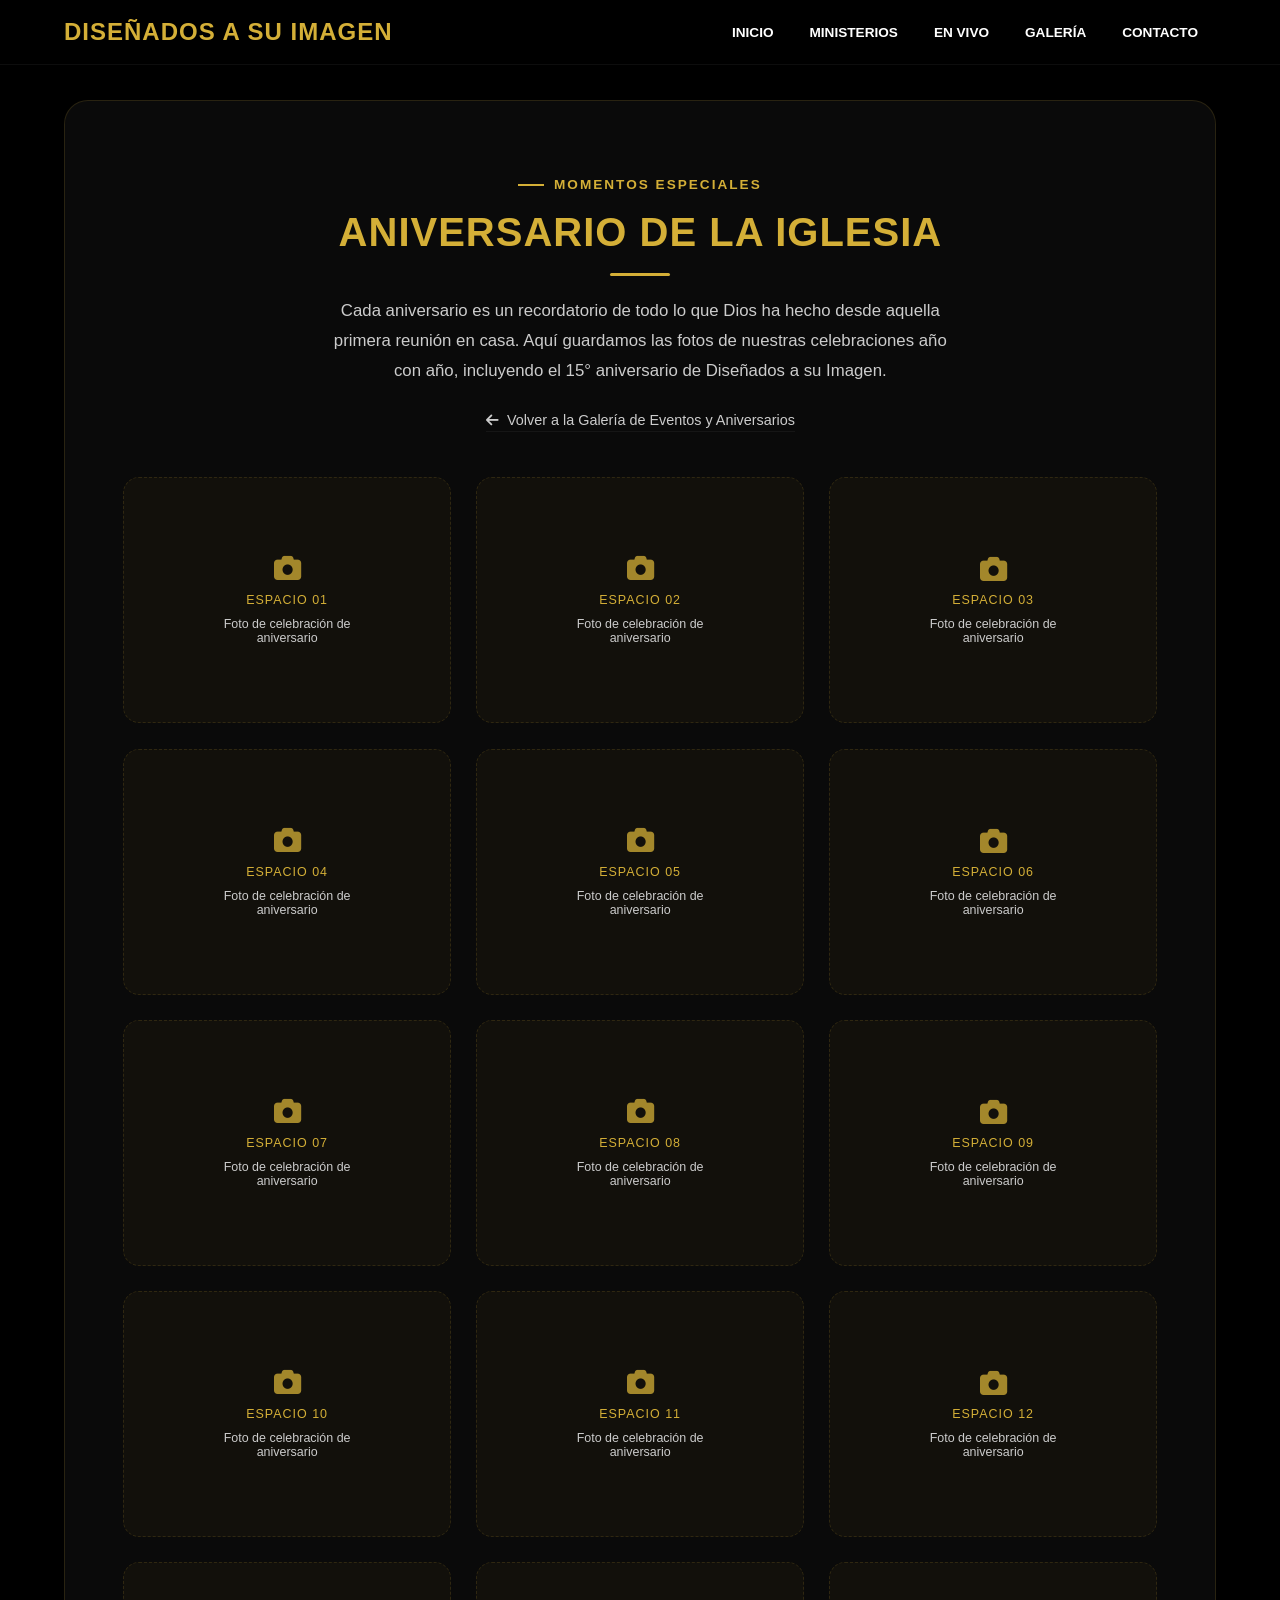
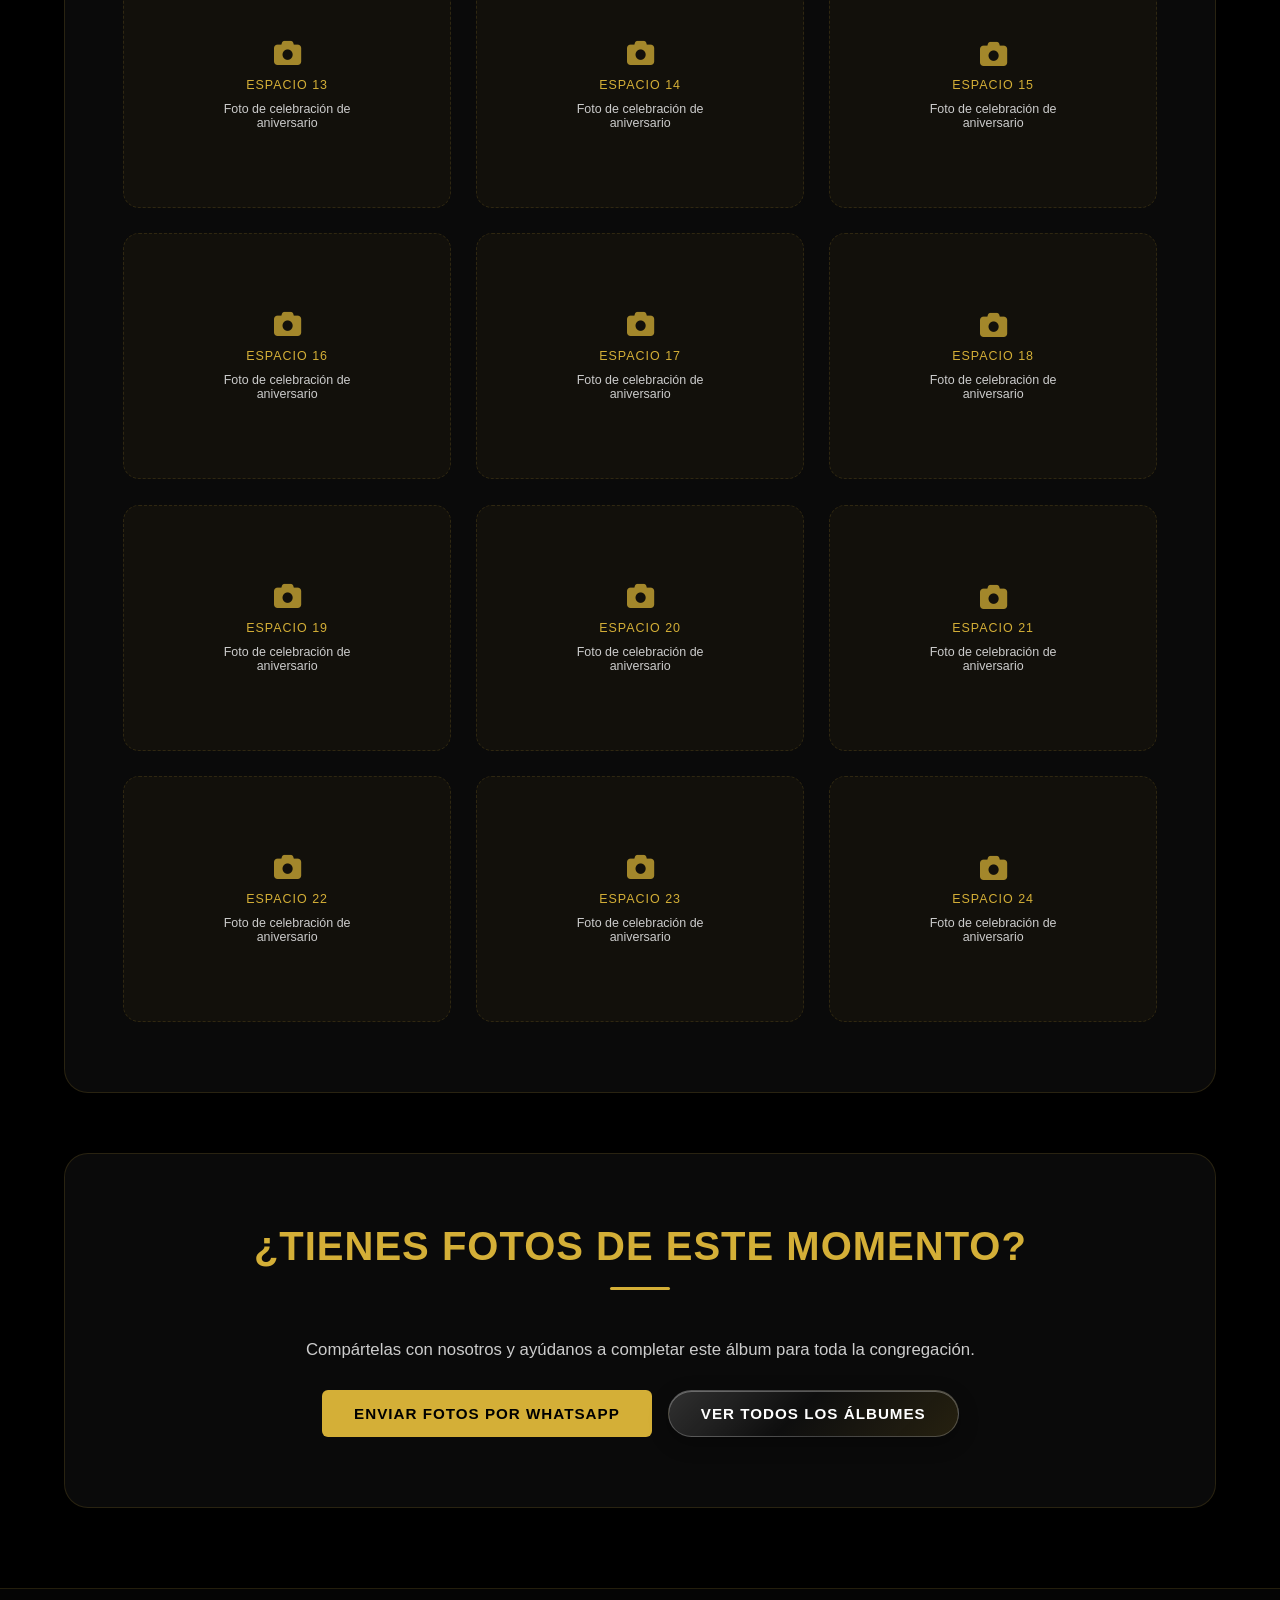
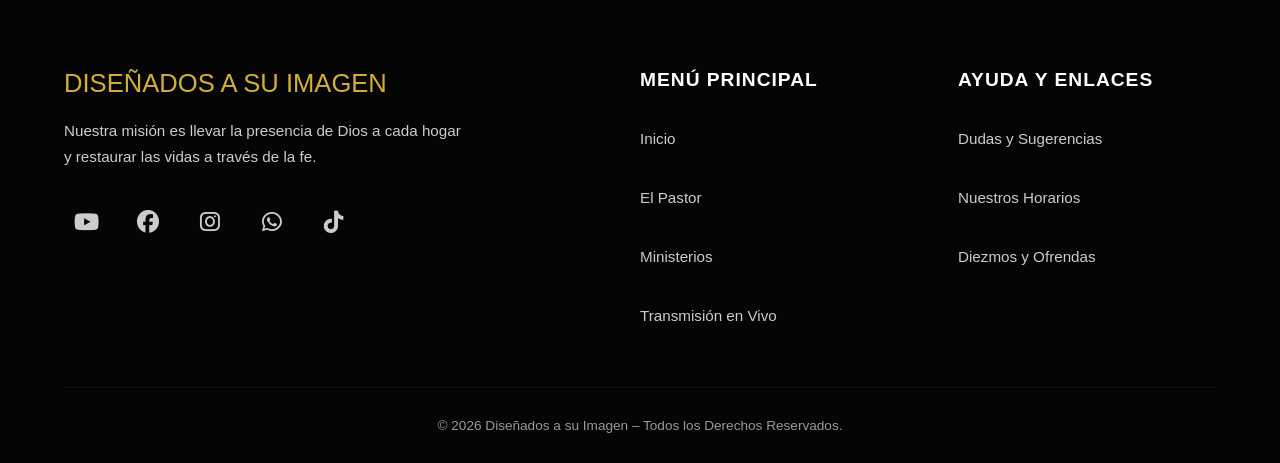
==== commit 3428ec66: "Add files via upload" ====
--- a/aniversario.html
+++ b/aniversario.html
@@ -20,14 +20,14 @@
 <body>
     <header>
         <nav class="nav-principal">
-            <a href="https://disenados-asu-imagen.github.io/index.html#inicio" class="logo">DISEÑADOS A SU IMAGEN</a>
+            <a href="index.html#inicio" class="logo">DISEÑADOS A SU IMAGEN</a>
 
             <ul class="menu-links">
-                <li><a href="https://disenados-asu-imagen.github.io/index.html#inicio">Inicio</a></li>
-                <li><a href="https://disenados-asu-imagen.github.io/index.html#ministerio">Ministerios</a></li>
-                <li><a href="https://disenados-asu-imagen.github.io/index.html#en-vivo">En Vivo</a></li>
-                <li><a href="https://disenados-asu-imagen.github.io/visita.html">Galería</a></li>
-                <li><a href="https://disenados-asu-imagen.github.io/index.html#contacto">Contacto</a></li>
+                <li><a href="index.html#inicio">Inicio</a></li>
+                <li><a href="index.html#ministerio">Ministerios</a></li>
+                <li><a href="index.html#en-vivo">En Vivo</a></li>
+                <li><a href="visita.html">Galería</a></li>
+                <li><a href="index.html#contacto">Contacto</a></li>
             </ul>
         </nav>
     </header>
@@ -37,7 +37,7 @@
             <span class="galeria-eyebrow reveal">Momentos especiales</span>
             <h1 class="titulo-seccion reveal">ANIVERSARIO DE LA IGLESIA</h1>
             <p class="galeria-intro reveal">Cada aniversario es un recordatorio de todo lo que Dios ha hecho desde aquella primera reunión en casa. Aquí guardamos las fotos de nuestras celebraciones año con año, incluyendo el 15° aniversario de Diseñados a su Imagen.</p>
-            <a class="volver-galeria reveal" href="https://disenados-asu-imagen.github.io/visita.html"><i class="fas fa-arrow-left"></i> Volver a la Galería de Eventos y Aniversarios</a>
+            <a class="volver-galeria reveal" href="visita.html"><i class="fas fa-arrow-left"></i> Volver a la Galería de Eventos y Aniversarios</a>
 
             <div class="galeria-grid">
                 <div class="foto-placeholder reveal" data-slot="01">
@@ -241,7 +241,7 @@
             <p class="reveal">Compártelas con nosotros y ayúdanos a completar este álbum para toda la congregación.</p>
             <div class="cta-botones reveal">
                 <a class="btn-dorado" href="https://w.app/xj23cq">Enviar fotos por WhatsApp</a>
-                <a class="btn-fantasma" href="https://disenados-asu-imagen.github.io/visita.html">Ver todos los álbumes</a>
+                <a class="btn-fantasma" href="visita.html">Ver todos los álbumes</a>
             </div>
         </div>
     </section>
@@ -260,20 +260,20 @@
                 </div>
             </div>
             <div class="footer-col">
-                <h4>Menú Principal</h4>
+                <h3>Menú Principal</h3>
                 <ul>
-                    <li><a href="https://disenados-asu-imagen.github.io/index.html#inicio">Inicio</a></li>
-                    <li><a href="https://disenados-asu-imagen.github.io/index.html#pastor">El Pastor</a></li>
-                    <li><a href="https://disenados-asu-imagen.github.io/index.html#ministerio">Ministerios</a></li>
-                    <li><a href="https://disenados-asu-imagen.github.io/index.html#en-vivo">Transmisión en Vivo</a></li>
+                    <li><a href="index.html#inicio">Inicio</a></li>
+                    <li><a href="index.html#pastor">El Pastor</a></li>
+                    <li><a href="index.html#ministerio">Ministerios</a></li>
+                    <li><a href="index.html#en-vivo">Transmisión en Vivo</a></li>
                 </ul>
             </div>
             <div class="footer-col">
-                <h4>Ayuda y Enlaces</h4>
+                <h3>Ayuda y Enlaces</h3>
                 <ul>
-                    <li><a href="https://disenados-asu-imagen.github.io/index.html#contacto">Dudas y Sugerencias</a></li>
-                    <li><a href="https://disenados-asu-imagen.github.io/index.html#horarios">Nuestros Horarios</a></li>
-                    <li><a href="https://disenados-asu-imagen.github.io/donaciones.html">Diezmos y Ofrendas</a></li>
+                    <li><a href="index.html#contacto">Dudas y Sugerencias</a></li>
+                    <li><a href="index.html#horarios">Nuestros Horarios</a></li>
+                    <li><a href="donaciones.html">Diezmos y Ofrendas</a></li>
                 </ul>
             </div>
         </div>
--- a/estilos.css
+++ b/estilos.css
@@ -1,5 +1,3 @@
-@import url('https://fonts.googleapis.com/css2?family=Montserrat:wght@300;400;600;700&family=Oswald:wght@400;700&display=swap');
-
 :root {
     --gold: #d4af37;
     --gold-hover: #b5952f;
@@ -39,7 +37,7 @@
 header {
     background: rgba(0, 0, 0, 0.95);
     backdrop-filter: blur(10px);
-    padding: 15px 0;
+    padding: 10px 0;
     position: fixed;
     width: 100%;
     top: 0;
@@ -63,6 +61,9 @@
     font-weight: 700;
     letter-spacing: 1px;
     text-decoration: none;
+    min-height: 44px;
+    display: inline-flex;
+    align-items: center;
 }
 
 .menu-links { 
@@ -71,7 +72,7 @@
     align-items: center; 
 }
 
-.menu-links li { margin: 0 15px; }
+.menu-links li { margin: 0 10px; }
 .menu-links li a {
     text-decoration: none;
     color: var(--white);
@@ -80,12 +81,16 @@
     text-transform: uppercase;
     transition: color 0.3s;
     position: relative;
+    min-height: 44px;
+    padding: 12px 8px;
+    display: inline-flex;
+    align-items: center;
 }
 .menu-links li a:hover, .menu-links a.activo { color: var(--gold); }
 .menu-links a.activo::after {
     content: '';
     position: absolute;
-    left: 0; right: 0; bottom: -6px;
+    left: 0; right: 0; bottom: 2px;
     height: 2px;
     background: var(--gold);
     border-radius: 2px;
@@ -93,7 +98,10 @@
 
 /* ====== COMPONENTES GLOBALES ====== */
 .btn-dorado {
-    display: inline-block;
+    display: inline-flex;
+    align-items: center;
+    justify-content: center;
+    min-height: 44px;
     background: var(--gold);
     color: var(--black);
     padding: 14px 32px;
@@ -129,7 +137,7 @@
 }
 .btn-dorado:hover::before { left: 130%; }
 
-.btn-lg { padding: 18px 40px; font-size: 1.1rem; }
+.btn-lg { padding: 18px 40px; font-size: 1.1rem; min-height: 52px; }
 .btn-mt { margin-top: 25px; }
 .btn-full { width: 100%; }
 
@@ -149,15 +157,15 @@
     inset: -10%;
     z-index: 0;
     background:
-        radial-gradient(ellipse 60% 55% at 50% 38%, rgba(245,240,228,0.95) 0%, rgba(120,110,90,0.55) 35%, rgba(20,18,14,0.9) 62%, #000000 85%),
+        radial-gradient(ellipse 60% 55% at 50% 38%, rgba(245,240,228,0.95) 0%, rgba(120,110,90,0.55) 35%, rgba(70,64,52,0.75) 48%, rgba(35,31,24,0.85) 60%, rgba(12,11,8,0.94) 72%, #000000 88%),
         radial-gradient(circle at 15% 85%, rgba(212,175,55,0.10) 0%, transparent 45%);
     animation: meshDrift 26s ease-in-out infinite alternate;
 }
 
 @keyframes meshDrift {
-    0%   { transform: translate(0%, 0%) scale(1); }
-    50%  { transform: translate(-2%, 1.5%) scale(1.06); }
-    100% { transform: translate(1.5%, -2%) scale(1.03); }
+    0%   { transform: translate(0%, 0%) scale(1); filter: hue-rotate(0deg); }
+    50%  { transform: translate(-2%, 1.5%) scale(1.06); filter: hue-rotate(10deg); }
+    100% { transform: translate(1.5%, -2%) scale(1.03); filter: hue-rotate(-8deg); }
 }
 
 .hero-vignette {
@@ -181,6 +189,15 @@
     max-width: 750px;
     margin: auto;
     text-align: center;
+}
+
+.texto-bienvenida::before {
+    content: '';
+    position: absolute;
+    inset: -40px -60px;
+    z-index:-1;
+    background: radial-gradient(ellipse at center, rgba(0,0,0,0.55) 0%, rgba(0,0,0,0.25) 60%, transparent 100%);
+    border-radius: 30px;
 }
 
 .mensaje-comunidad {
@@ -218,6 +235,7 @@
     max-width: 1250px;
     margin: 0 auto;
     position: relative;
+    overflow: hidden;
 }
 
 .titulo-seccion {
@@ -238,6 +256,16 @@
     border-radius: 2px;
 }
 
+/* ====== VERSÍCULO DEL DÍA ====== */
+.versiculo-carta {
+    min-height: clamp(220px, 28vw, 280px);
+    display: flex;
+    flex-direction: column;
+    justify-content: center;
+    align-items: center;
+    text-align: center;
+}
+
 /* ====== SCROLL REVEAL ====== */
 .reveal {
     opacity: 0;
@@ -255,7 +283,7 @@
     scroll-snap-type: x mandatory;
     gap: 40px;
     padding-bottom: 20px;
-    scrollbar-width: none; /* Ocultar scrollbar visual */
+    scrollbar-width: none;
     flex: 1;
 }
 .pastores-slider::-webkit-scrollbar { display: none; }
@@ -267,7 +295,12 @@
     gap: 60px;
     align-items: center;
 }
-.pastor-img-container { height: clamp(300px, 40vw, 500px); }
+.pastor-img-container {
+    height: clamp(300px, 40vw, 500px);
+    aspect-ratio: 4 / 5;
+    overflow: hidden;
+    border-radius: 16px;
+}
 .pastor-img {
     width: 100%; height: 100%;
     object-fit: cover;
@@ -281,6 +314,7 @@
 .slider-flecha {
     flex-shrink: 0;
     width: 54px; height: 54px;
+    min-width: 44px; min-height: 44px;
     border-radius: 50%;
     border: 1px solid var(--gold);
     background: transparent;
@@ -288,18 +322,22 @@
     font-size: 1.2rem;
     cursor: pointer;
     transition: all 0.3s ease;
+    display: inline-flex;
+    align-items: center;
+    justify-content: center;
 }
 .slider-flecha:hover { background: var(--gold); color: var(--black); transform: scale(1.05); }
 
 /* ====== TARJETAS (MINISTERIOS) ====== */
 .ministerios-grid {
     display: grid;
-    grid-template-columns: repeat(auto-fit, minmax(320px, 1fr));
+    grid-template-columns: repeat(auto-fit, minmax(330px, 1fr));
     gap: 30px;
+    max-width: 100%;
 }
 .tarjeta {
     position: relative;
-    height: 450px;
+    aspect-ratio: 4 / 3.3;
     border-radius: 16px;
     overflow: hidden;
     border: 1px solid var(--card-border);
@@ -314,13 +352,22 @@
 }
 .tarjeta-overlay h3 { font-size: 1.4rem; margin-bottom: 10px; color: var(--gold); }
 .tarjeta-overlay p { font-size: 0.95rem; color: #eee; line-height: 1.5; margin-bottom: 15px; }
-.enlace-tarjeta { color: var(--gold); text-decoration: none; font-weight: bold; font-size: 0.9rem; }
+.enlace-tarjeta {
+    color: var(--gold);
+    text-decoration: none;
+    font-weight: bold;
+    font-size: 0.9rem;
+    min-height: 44px;
+    display: inline-flex;
+    align-items: center;
+}
 
 /* ====== REDES SOCIALES ====== */
 .redes-grandes-grid { display: grid; grid-template-columns: repeat(auto-fit, minmax(240px, 1fr)); gap: 20px; }
 .red-cuadro {
     position: relative;
     aspect-ratio: 1 / 1;
+    min-height: 150px;
     display: flex; align-items: center; justify-content: center;
     border-radius: 16px;
     border: 1px solid var(--card-border);
@@ -343,14 +390,43 @@
     box-shadow: 0 15px 40px rgba(0,0,0,0.5);
     border: 1px solid var(--panel-border);
 }
-.video-responsive iframe { position: absolute; top: 0; left: 0; width: 100%; height: 100%; }
+.video-responsive iframe { position: absolute; top: 0; left: 0; width: 100%; height: 100%; border: 0; }
+
+/* Fachada del video de YouTube: solo carga el iframe real al hacer clic */
+.video-facade {
+    position: absolute; inset: 0; width: 100%; height: 100%;
+    border: 0; padding: 0; cursor: pointer;
+    background-size: cover; background-position: center;
+    background-color: #111;
+    display: flex; align-items: center; justify-content: center;
+}
+.video-facade::before {
+    content: ''; position: absolute; inset: 0;
+    background: rgba(0,0,0,.25); transition: background .3s;
+}
+.video-facade:hover::before { background: rgba(0,0,0,.1); }
+.video-facade .video-facade-play {
+    position: relative; z-index: 1;
+    width: 76px; height: 54px;
+    background: var(--gold); border-radius: 12px;
+    display: flex; align-items: center; justify-content: center;
+    box-shadow: 0 10px 25px rgba(0,0,0,.5);
+    transition: transform .3s, background .3s;
+}
+.video-facade:hover .video-facade-play,
+.video-facade:focus-visible .video-facade-play { transform: scale(1.1); background: var(--gold-hover); }
+.video-facade .video-facade-play::after {
+    content: ''; width: 0; height: 0;
+    border-top: 12px solid transparent; border-bottom: 12px solid transparent;
+    border-left: 20px solid var(--black); margin-left: 5px;
+}
 
 /* ====== CONTACTO ====== */
 .contacto-grid { display: grid; grid-template-columns: 1fr 1.5fr; gap: 50px; }
 .info-contacto h4 { font-size: 1.5rem; margin-bottom: 25px; color: var(--white); }
-.info-contacto p { margin-bottom: 18px; display: flex; align-items: center; gap: 12px; color: var(--text-muted); }
+.info-contacto p { margin-bottom: 18px; display: flex; align-items: center; gap: 12px; color: var(--text-muted); min-height: 44px; }
 .info-contacto i { color: var(--gold); font-size: 1.3rem; }
-.enlace-info { color: inherit; text-decoration: none; transition: color 0.3s; }
+.enlace-info { color: inherit; text-decoration: none; transition: color 0.3s; min-height: 44px; display: inline-flex; align-items: center; }
 .enlace-info:hover { color: var(--gold); }
 .info-contacto--espaciado { margin-bottom: 50px; }
 .subtitulo-form { margin-bottom: 20px; font-size: 1.2rem; }
@@ -362,6 +438,7 @@
     font-family: 'Montserrat', sans-serif; font-size: 0.95rem;
     background: rgba(255,255,255,0.03); color: var(--white);
     transition: border-color 0.3s, background 0.3s;
+    min-height: 48px;
 }
 .formulario input:focus, .formulario textarea:focus { outline: none; border-color: var(--gold); background: rgba(255,255,255,0.05); }
 .formulario textarea { resize: vertical; min-height: 140px; }
@@ -409,13 +486,29 @@
 .badge-presencial { background: rgba(212, 175, 55, 0.18); color: var(--gold); }
 .badge-facebook { background: rgba(66, 103, 178, 0.2); color: #6d8fd6; }
 
+/* ====== CTA DESPUÉS DE HORARIOS ====== */
+.propuesta-identidad {
+    color: var(--white);
+    font-size: 1.05rem;
+    font-weight: 500;
+    max-width: 480px;
+    margin: -20px auto 35px;
+    opacity: 0.9;
+}
+.cta-horarios-texto {
+    color: var(--text-muted);
+    font-size: 1.1rem;
+    margin: 0 auto 35px;
+    max-width: 500px;
+}
+
 /* ====== PREGUNTAS FRECUENTES ====== */
 .icono-faq-box { display: flex; justify-content: center; margin-bottom: 20px; }
 .icono-faq-box span { display: flex; align-items: center; justify-content: center; width: 60px; height: 60px; color: var(--gold); font-size: 2rem; font-weight: bold; border: 2px solid var(--panel-border); border-radius: 12px; }
 .faq-contenedor { max-width: 900px; margin: 0 auto; display: flex; flex-direction: column; gap: 15px; }
 .faq-item { background-color: rgba(255,255,255,0.02); border-radius: 12px; overflow: hidden; border: 1px solid var(--card-border); transition: border-color 0.3s; }
 .faq-item:hover { border-color: var(--panel-border); }
-.faq-item summary { padding: 22px 25px; font-size: 1.05rem; color: var(--white); font-weight: 600; cursor: pointer; list-style: none; transition: color 0.3s; }
+.faq-item summary { padding: 22px 25px; min-height: 48px; display: flex; align-items: center; font-size: 1.05rem; color: var(--white); font-weight: 600; cursor: pointer; list-style: none; transition: color 0.3s; }
 .faq-item summary::-webkit-details-marker { display: none; }
 .faq-item summary:hover { color: var(--gold); }
 .faq-respuesta { padding: 0 25px 25px; color: var(--text-muted); font-size: 0.95rem; line-height: 1.7; }
@@ -425,18 +518,82 @@
 .footer-grid { display: grid; grid-template-columns: 2fr 1fr 1fr; gap: 60px; max-width: 1250px; margin: auto; border-bottom: 1px solid var(--card-border); padding-bottom: 50px; margin-bottom: 30px; }
 .footer-logo { color: var(--gold); font-size: 1.6rem; font-family: 'Oswald', sans-serif; margin-bottom: 20px; }
 .footer-desc { color: var(--text-muted); font-size: 0.95rem; line-height: 1.7; margin-bottom: 30px; max-width: 400px; }
-.footer-col h4 { color: var(--white); font-size: 1.2rem; margin-bottom: 25px; letter-spacing: 1px; }
+.footer-col h3 { color: var(--white); font-size: 1.2rem; margin-bottom: 25px; letter-spacing: 1px; }
 .footer-col ul { list-style: none; display: flex; flex-direction: column; gap: 15px; }
-.footer-col ul li a { color: var(--text-muted); text-decoration: none; transition: color 0.3s; font-size: 0.95rem; }
+.footer-col ul li a { color: var(--text-muted); text-decoration: none; transition: color 0.3s; font-size: 0.95rem; min-height: 44px; display: inline-flex; align-items: center; }
 .footer-col ul li a:hover { color: var(--gold); }
 .redes-sociales { display: flex; gap: 18px; }
-.redes-sociales a { color: var(--text-muted); font-size: 1.4rem; transition: color 0.3s, transform 0.3s; }
+.redes-sociales a { color: var(--text-muted); font-size: 1.4rem; transition: color 0.3s, transform 0.3s; min-width: 44px; min-height: 44px; display: inline-flex; align-items: center; justify-content: center; }
 .redes-sociales a:hover { color: var(--gold); transform: translateY(-3px); }
-.copyright { text-align: center; color: #666; font-size: 0.85rem; }
+.copyright { text-align: center; color: #999; font-size: 0.85rem; }
+.enlace-dorado { color: var(--gold); text-decoration: underline; }
+
+/* ====== BANNER DE COOKIES ====== */
+.cookie-banner {
+    position: fixed;
+    bottom: 0;
+    left: 0;
+    width: 100%;
+    background: var(--panel-bg);
+    border-top: 1px solid var(--panel-border);
+    padding: 20px 5%;
+    z-index: 9999;
+    box-shadow: 0 -10px 30px rgba(0, 0, 0, 0.8);
+}
+
+.cookie-content {
+    max-width: 1250px;
+    margin: 0 auto;
+    display: flex;
+    align-items: center;
+    justify-content: space-between;
+    gap: 30px;
+    flex-wrap: wrap;
+}
+
+.cookie-content p {
+    color: var(--text-muted);
+    font-size: 0.95rem;
+    line-height: 1.6;
+    flex: 1;
+    min-width: 280px;
+    margin: 0;
+}
+
+.cookie-botones {
+    display: flex;
+    gap: 15px;
+    flex-shrink: 0;
+}
+
+.btn-secundario {
+    background: transparent;
+    color: var(--white);
+    border: 1px solid var(--card-border);
+    padding: 14px 32px;
+    border-radius: 6px;
+    font-family: 'Oswald', sans-serif;
+    font-size: 0.95rem;
+    font-weight: 700;
+    text-transform: uppercase;
+    letter-spacing: 1px;
+    cursor: pointer;
+    transition: background 0.3s, border-color 0.3s;
+    min-height: 44px;
+    display: inline-flex;
+    align-items: center;
+    justify-content: center;
+}
+
+.btn-secundario:hover {
+    background: rgba(255, 255, 255, 0.05);
+    border-color: var(--text-muted);
+}
 
 /* ====== RESPONSIVE ====== */
 @media (prefers-reduced-motion: reduce) {
-    .reveal, .hero-mesh, .btn-dorado::before, .red-cuadro img, .tarjeta img { animation: none !important; transition: none !important; transform: none !important; opacity: 1 !important; }
+    .reveal, .hero-mesh, .btn-dorado::before, .red-cuadro img, .tarjeta img { animation: none !important; transition: none !important; transform: none !important; opacity: 1 !important; filter: none !important; }
+    .aurora-blob { animation: none !important; }
 }
 
 @media (max-width: 1024px) {
@@ -462,6 +619,20 @@
     .redes-sociales { justify-content: center; }
     
     .slider-flecha { display: none; }
+
+    .cookie-content {
+        flex-direction: column;
+        text-align: center;
+        gap: 20px;
+    }
+    .cookie-botones {
+        width: 100%;
+        flex-direction: column;
+    }
+    .btn-dorado, .btn-secundario {
+        width: 100%;
+        text-align: center;
+    }
 }
 
 @media (max-width: 600px) {
--- a/galeria-extra.css
+++ b/galeria-extra.css
@@ -123,10 +123,13 @@
 .galeria-cta p { color: var(--text-muted); margin-bottom: 30px; font-size: 1.05rem; }
 .galeria-cta .cta-botones { display: flex; gap: 16px; justify-content: center; flex-wrap: wrap; }
 .btn-fantasma {
-    display: inline-block;
+    display: inline-flex;
+    align-items: center;
+    justify-content: center;
+    gap: 8px;
+    min-height: 44px;
     padding: 14px 32px;
-    border-radius: 6px;
-    border: 1px solid var(--card-border);
+    border-radius: 999px;
     color: var(--white);
     font-family: 'Oswald', sans-serif;
     font-size: 0.95rem;
@@ -134,9 +137,21 @@
     text-transform: uppercase;
     letter-spacing: 1px;
     text-decoration: none;
-    transition: border-color 0.3s, color 0.3s;
+    position: relative;
+    overflow: hidden;
+    background: linear-gradient(135deg, rgba(255,255,255,0.16), rgba(255,255,255,0.02) 45%, rgba(212,175,55,0.14) 100%);
+    border: 1px solid rgba(255, 255, 255, 0.22);
+    backdrop-filter: blur(16px) saturate(180%);
+    -webkit-backdrop-filter: blur(16px) saturate(180%);
+    box-shadow: inset 0 1px 0 rgba(255, 255, 255, 0.3), 0 6px 20px rgba(0, 0, 0, 0.3);
+    transition: transform 0.4s cubic-bezier(0.16, 1, 0.3, 1), border-color 0.3s, box-shadow 0.3s;
 }
-.btn-fantasma:hover { border-color: var(--gold); color: var(--gold); }
+.btn-fantasma:hover {
+    border-color: rgba(212, 175, 55, 0.6);
+    color: var(--gold);
+    transform: translateY(-3px);
+    box-shadow: inset 0 1px 0 rgba(255, 255, 255, 0.35), 0 14px 28px rgba(212, 175, 55, 0.2);
+}
 
 @media (max-width: 480px) {
     .galeria-grid { grid-template-columns: repeat(auto-fit, minmax(160px, 1fr)); gap: 16px; }
